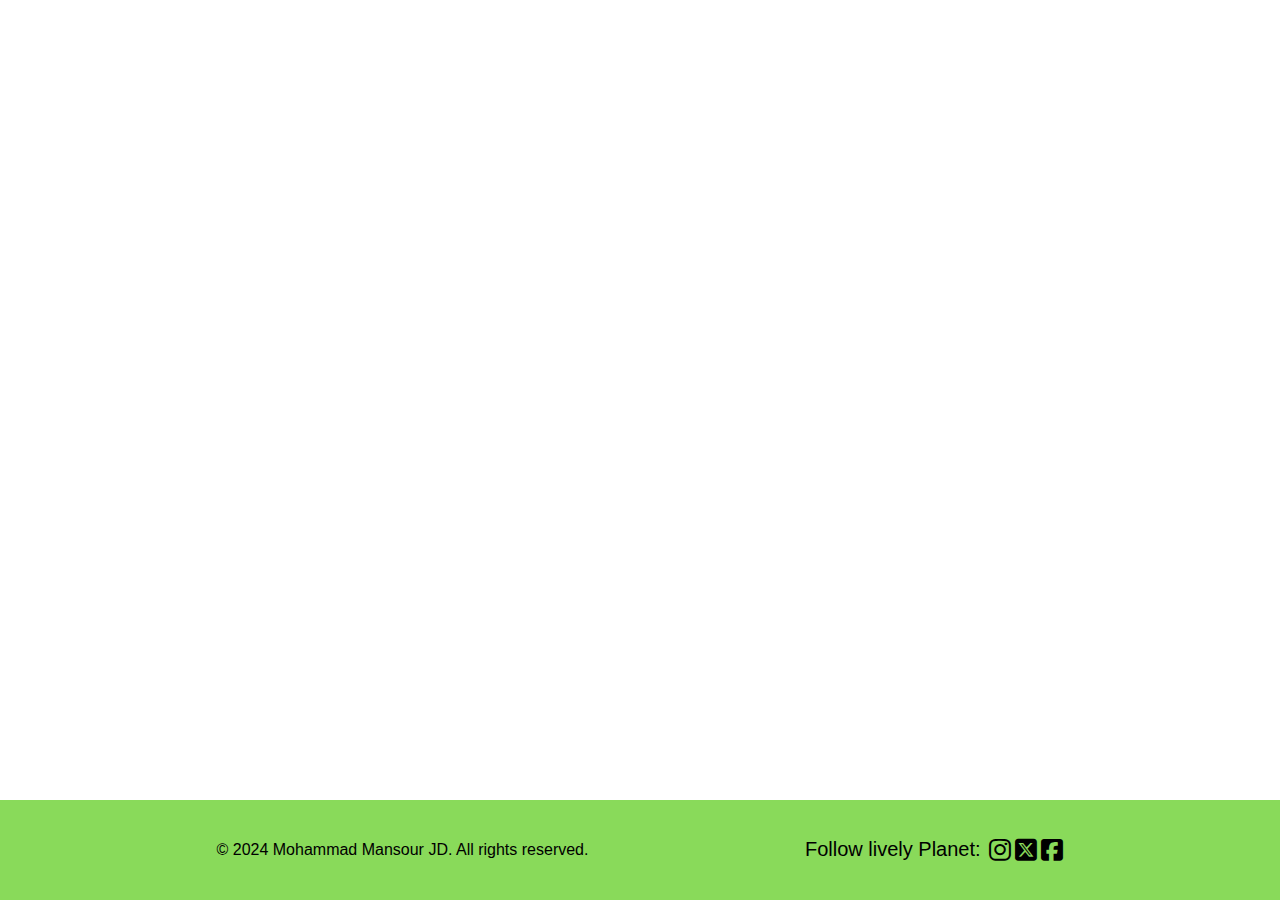
==== html/destination.html @ 24da396a "feat(pages): began with new pages" ====
<!DOCTYPE html>
<html lang="en">
  <head>
    <meta charset="UTF-8" />
    <meta name="viewport" content="width=device-width, initial-scale=1.0" />
    <link rel="stylesheet" href="../styles/index.css" />
    <link
      rel="stylesheet"
      href="https://cdnjs.cloudflare.com/ajax/libs/font-awesome/6.5.1/css/all.min.css"
    />
    <title>Lively Planet</title>
  </head>
  <body>
    
  </body>
  <footer class="main-footer">
    <div><p>&copy; 2024 Mohammad Mansour JD. All rights reserved.</p></div>
    <div class="follow-us">
      <p>
        Follow lively Planet: 
      </p>
      <div>
        <i class="fa-brands fa-instagram"></i>
        <i class="fa-brands fa-square-x-twitter"></i>
        <i class="fa-brands fa-square-facebook"></i>
      </div>
    </div>
  </footer>
</body>
</html>
</html>
---- styles/index.css ----
* {
  padding: 0;
  margin: 0;
  box-sizing: border-box;
}

body {
  font-family: sans-serif;
}

.header {
  position: fixed;
  display: flex;
  flex-direction: row;
  width: 100%;
  background-color: transparent;
  font-family: fantasy;
  font-size: 25px;
}

.searchbar-color {
  background-color: rgba(255, 0, 0, 0.5);
}

.searchbar-header {
  display: flex;
  align-self: center;
  flex: 2;
  justify-content: center;
}

.logo-header {
  flex: 2;
  display: flex;
  flex-direction: row;
  justify-content: center;
}

.page-icon {
  height: 30px;
  width: 30px;
  object-fit: cover;
}

.icon-title {
  display: flex;
  align-self: center;
  padding: 5px;
  font-family: fantasy;
  font-size: 30px;
  color: white;
  text-decoration: none;
}

.nav-header {
  display: flex;
  align-self: center;
  flex: 2;
  justify-content: stretch;
}

nav {
  display: block;
}

nav ul {
  align-items: center;
  margin: 0 auto;
  padding: 0;
  list-style-type: none;
  display: flex;
  flex-direction: row;
  flex-wrap: wrap;
  height: 100px;
  max-width: 1500px;
  width: 100%;
  background-color: transparent;
}
nav ul li {
  opacity: 100%;
}

nav ul li:hover {
  opacity: 70%;
}

nav ul li a {
  flex-grow: 1;
  box-sizing: border-box;
  text-decoration: none;
  color: white;
  box-shadow: 3px 3px 5px transparent;
  padding: 20px;
}

.hero-section-images {
  display: flex;
  flex-grow: 1;
  flex-shrink: 1;
  flex-basis: 0%;
  flex-direction: row;
  align-items: center;
  flex-wrap: nowrap;
  width: 100%;
  justify-content: space-around;
}

.leftimg {
  position: relative;
  opacity: 100%;
  width: 33.33%;
  margin: 5px;
}

.middleimg {
  position: relative;
  opacity: 100%;
  width: 33.33%;
  margin: 5px;
}

.rightimg {
  position: relative;
  opacity: 100%;
  width: 33.33%;
  margin: 5px;
}
.column {
  flex: 33.33%;
  padding: 0px;
  object-fit: cover;
}
.column img {
  object-fit: cover;
  width: 100%;
  min-height: 450px;
}
.row {
  display: flex;
}

.container {
  align-items: center;
  display: flex;
  flex-direction: row;
  justify-content: center;
  gap: 20%;
  height: 200px;
}

.btn {
  text-decoration: none;
  font-size: 20px;
  font-weight: bold;
  padding: 15px 50px;
  color: black;
  background-color: rgb(137, 218, 90);
  border-radius: 30px;
}

.text-uppercase {
  font-family: monospace;
  font-size: large;
  text-transform: uppercase;
}

.card-container {
  display: flex;
  flex-direction: row;
  justify-content: center;
  gap: 1%;
  align-items: center;
  height: 200px;
}

.card {
  width: 300px;
  border: 1px solid transparent;
  border-radius: 8px;
  margin: 10px;
  overflow: hidden;
}

.card img {
  width: 100%;
  height: fit-content;
  border-radius: 8px;
}

.card-content {
  padding: 10px;
}

.captions {
  text-decoration: none;
  color: black;
  font-family: "Segoe UI", Tahoma, Geneva, Verdana, sans-serif;
  font-weight: bold;
}

.fa-brands{
    font-size: 25px;
}



.follow-us  {
    display: flex;
    gap: 8px;
}

.follow-us p {
    font-size: 20px;
    font-family: 'Segoe UI', Tahoma, Geneva, Verdana, sans-serif ;
}

.main-footer {
  display: flex;
  position: fixed;
  flex-direction: row;
  align-items: center;
  justify-content: space-evenly;
  background-color: rgb(137, 218, 90);
  border: 5px;
  height: 100px;
  bottom: 0;
  width: 100%;
  color: black;
  font-family: 'Segoe UI', Tahoma, Geneva, Verdana, sans-serif, Cochin, Georgia, Times, "Times New Roman", serif;
}

@media screen and (max-width: 1024px) {
  .column {
    width: 100%;
  }
}
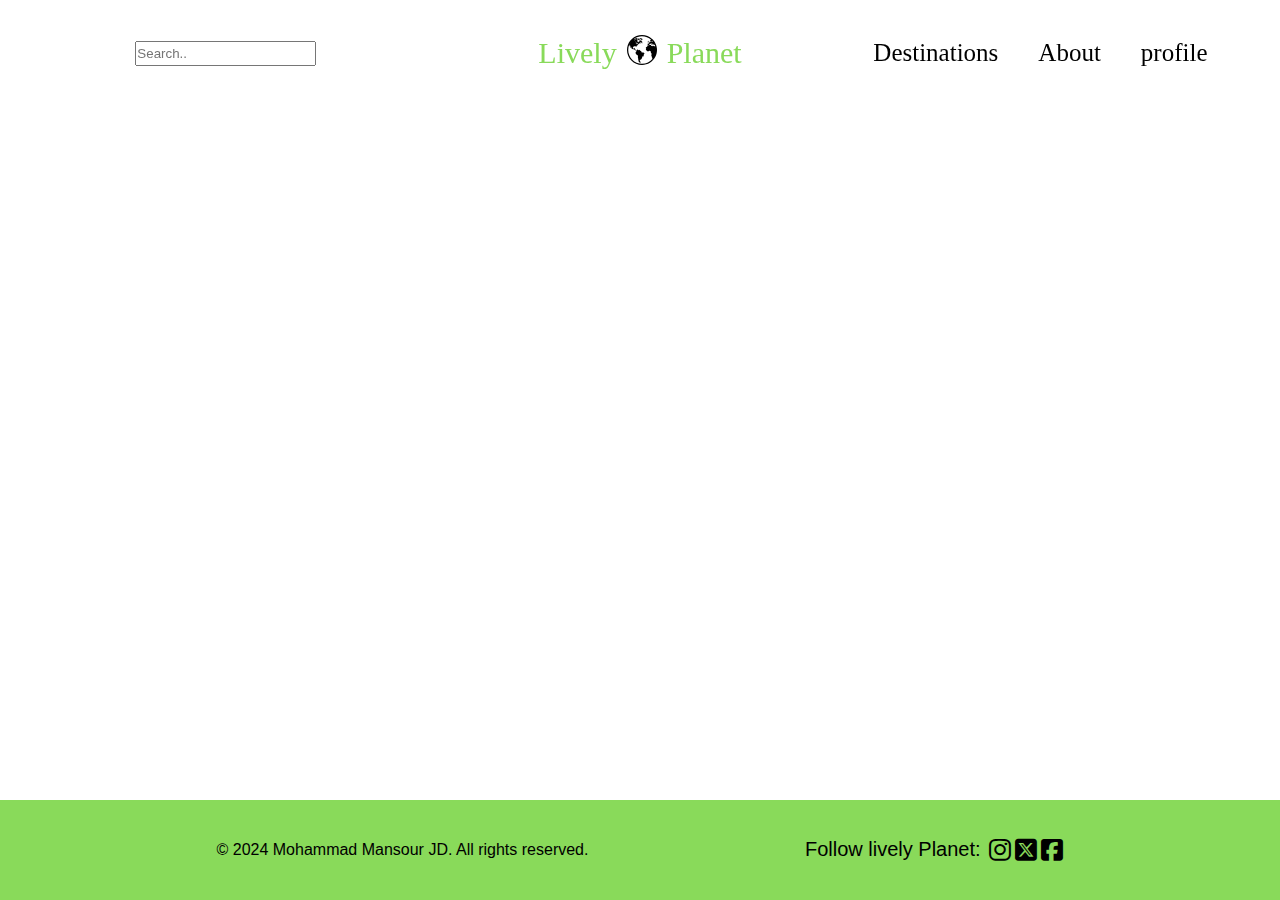
==== commit 2462788d: "feat(profile): profile page added with user info and some fixes" ====
--- a/html/destination.html
+++ b/html/destination.html
@@ -4,15 +4,38 @@
     <meta charset="UTF-8" />
     <meta name="viewport" content="width=device-width, initial-scale=1.0" />
     <link rel="stylesheet" href="../styles/index.css" />
+    <link rel="stylesheet" href="../styles/destination.css" />
     <link
       rel="stylesheet"
       href="https://cdnjs.cloudflare.com/ajax/libs/font-awesome/6.5.1/css/all.min.css"
     />
-    <title>Lively Planet</title>
+    <title>Destination</title>
   </head>
   <body>
-    
-  </body>
+  <div class="header">
+    <div class="searchbar-header">
+        <i class="fa-solid fa-magnifying-glass" style="color: white"></i><input
+        type="text" placeholder="Search..""/>
+      </div>
+    <div class="logo-header">
+      <div class="icon-title"><a class="icon-title" href="./index.html">Lively</a></div>
+      <div><a href="./index.html">
+        <img class="page-icon" style="height: 100px;" ;" src="../images/earth-svgrepo-com.svg"></a>
+      </div>
+      <div class="icon-title"><a class="icon-title" href="./index.html">Planet</a></div>
+    </div>
+    <div class="nav-header">
+      <nav>
+        <ul>
+          <li><a href="./destination.html">Destinations</a></li>
+          <li><a href="#">About</a></li>
+          <li><a href="./profile.html">profile</a></li>
+          <!-- <li><i class="fa-solid fa-user">Profile</i></li> -->
+        </ul>
+      </nav>
+    </div>
+  </div>
+</body>
   <footer class="main-footer">
     <div><p>&copy; 2024 Mohammad Mansour JD. All rights reserved.</p></div>
     <div class="follow-us">
--- a/styles/destination.css
+++ b/styles/destination.css
@@ -0,0 +1,12 @@
+.header{
+    background-color: transparent;
+}
+
+
+nav ul li a{
+    color: black;
+}
+
+.icon-title{
+    color: rgb(137, 218, 90);
+}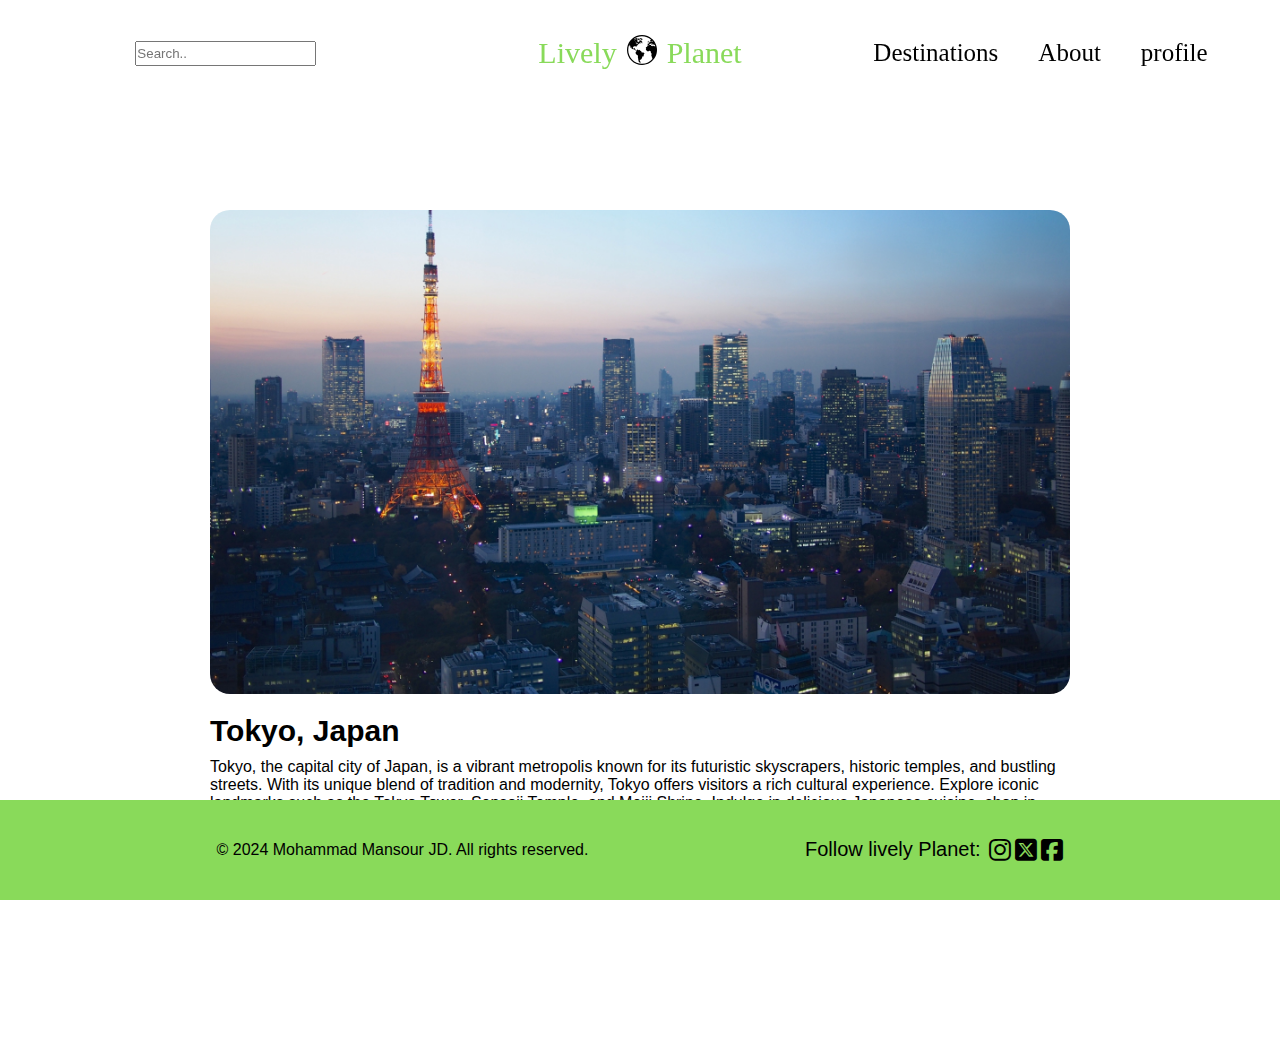
==== commit 2997f871: "feat(destination):Tried card view destination page" ====
--- a/html/destination.html
+++ b/html/destination.html
@@ -35,7 +35,24 @@
       </nav>
     </div>
   </div>
-</body>
+
+<body>
+  <!-- Header -->
+  <div class="header">
+    <!-- Include the header content here -->
+  </div>
+
+  <div class="destination-content">
+    <div class="destination-card">
+      <img src="/images/tokyo.jpg" alt="Tokyo Image">
+      <div class="destination-guide">
+        <h2><strong>Tokyo, Japan</strong></h2>
+        <p>Tokyo, the capital city of Japan, is a vibrant metropolis known for its futuristic skyscrapers, historic temples, and bustling streets. With its unique blend of tradition and modernity, Tokyo offers visitors a rich cultural experience. Explore iconic landmarks such as the Tokyo Tower, Sensoji Temple, and Meiji Shrine. Indulge in delicious Japanese cuisine, shop in trendy neighborhoods like Shibuya and Harajuku, and immerse yourself in the city's dynamic nightlife scene.</p>
+      </div>
+    </div>
+  </div>
+  </div>
+
   <footer class="main-footer">
     <div><p>&copy; 2024 Mohammad Mansour JD. All rights reserved.</p></div>
     <div class="follow-us">
--- a/styles/destination.css
+++ b/styles/destination.css
@@ -9,4 +9,37 @@
 
 .icon-title{
     color: rgb(137, 218, 90);
-}+}
+.destination-content {
+    margin-top: 0px; 
+    padding: 200px;
+  }
+  
+  .destination-card {
+    display: flex;
+    flex-direction: column;
+    align-items: center;
+    background-color: #fff;
+    border: 1px solid trans;
+    border-radius: 8px;
+    padding: 10px;
+    max-width: 1500px; 
+    margin: 0 auto;
+  }
+  
+  .destination-card img {
+    max-width: 100%;
+    border-radius: 20px;
+    margin-bottom: 20px;
+  }
+  
+  .destination-guide h2 {
+    font-family: 'Segoe UI', Tahoma, Geneva, Verdana, sans-serif;
+    font-size: 30px;
+    margin-bottom: 10px;
+  }
+  
+  .destination-guide p {
+    font-family: 'Segoe UI', Tahoma, Geneva, Verdana, sans-serif;
+    margin-bottom: 15px;
+  }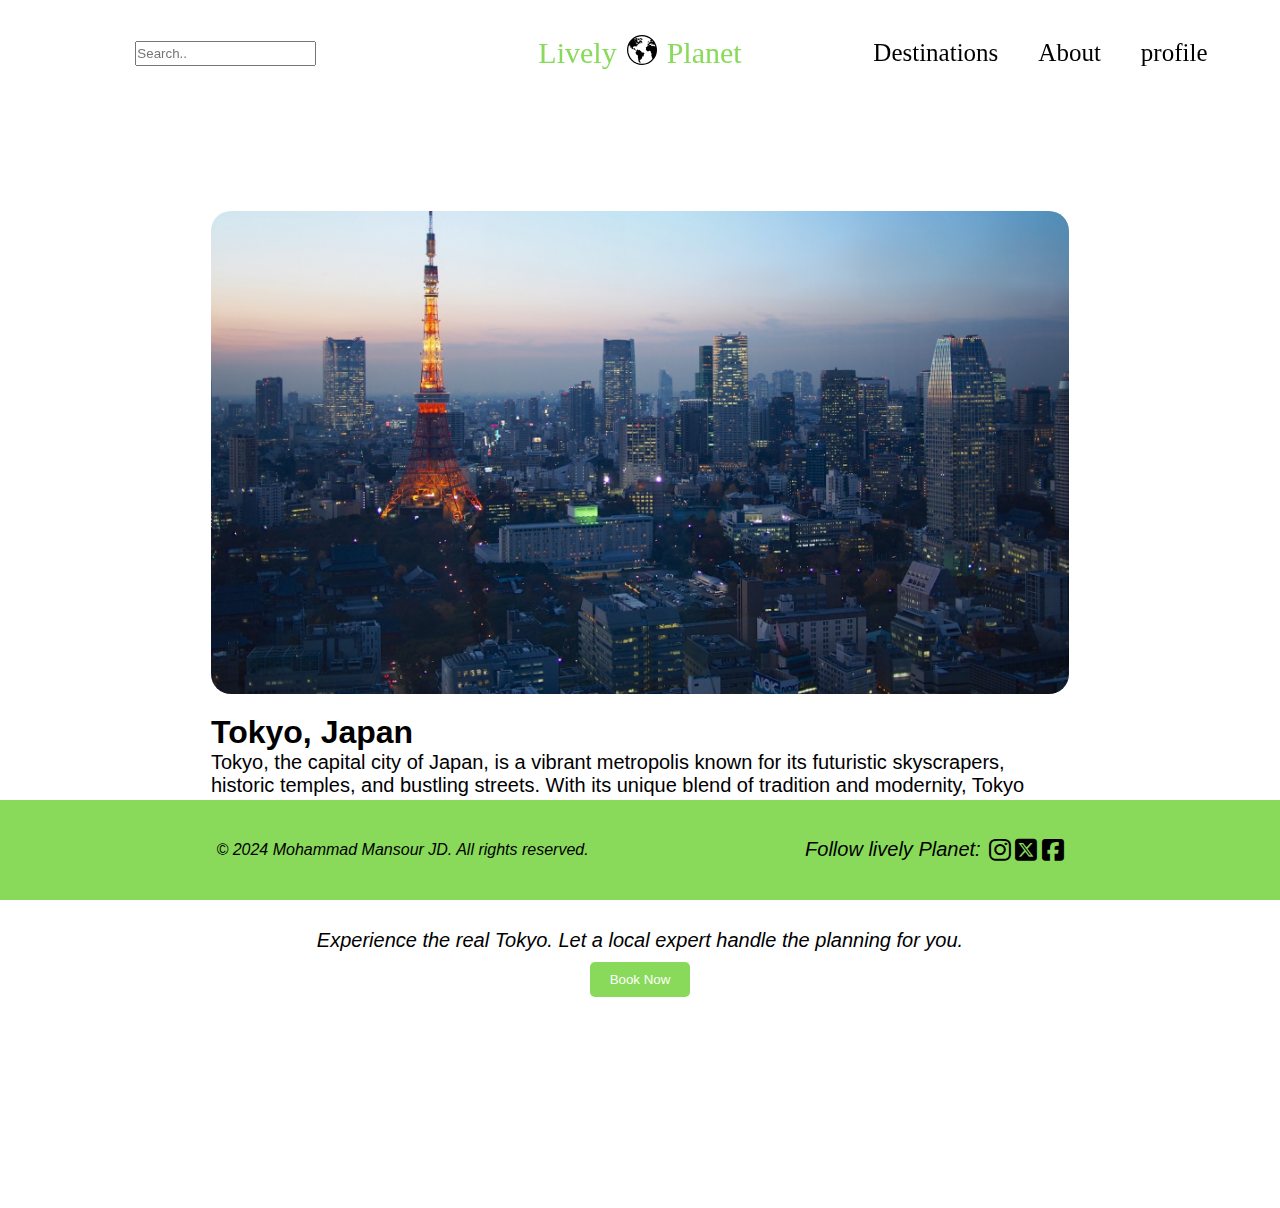
==== commit cf3fc19c: "chore(destination): worked but the book now button didn't" ====
--- a/html/destination.html
+++ b/html/destination.html
@@ -46,12 +46,17 @@
     <div class="destination-card">
       <img src="/images/tokyo.jpg" alt="Tokyo Image">
       <div class="destination-guide">
-        <h2><strong>Tokyo, Japan</strong></h2>
-        <p>Tokyo, the capital city of Japan, is a vibrant metropolis known for its futuristic skyscrapers, historic temples, and bustling streets. With its unique blend of tradition and modernity, Tokyo offers visitors a rich cultural experience. Explore iconic landmarks such as the Tokyo Tower, Sensoji Temple, and Meiji Shrine. Indulge in delicious Japanese cuisine, shop in trendy neighborhoods like Shibuya and Harajuku, and immerse yourself in the city's dynamic nightlife scene.</p>
+        <div class="destination-guide">
+          <h1>Tokyo, Japan</h1>
+          <p>Tokyo, the capital city of Japan, is a vibrant metropolis known for its futuristic skyscrapers, historic temples, and bustling streets. With its unique blend of tradition and modernity, Tokyo offers visitors a rich cultural experience. Explore iconic landmarks such as the Tokyo Tower, Sensoji Temple, and Meiji Shrine. Indulge in delicious Japanese cuisine, shop in trendy neighborhoods like Shibuya and Harajuku, and immerse yourself in the city's dynamic nightlife scene.</p>
+        </div>
+        <div class="button-container">
+          <div class="booking-info">
+            <p>Experience the real Tokyo. Let a local expert handle the planning for you.</p>
+          </div>
+          <button class="book-now-button">Book Now</button>
+        </div>
       </div>
-    </div>
-  </div>
-  </div>
 
   <footer class="main-footer">
     <div><p>&copy; 2024 Mohammad Mansour JD. All rights reserved.</p></div>
--- a/styles/index.css
+++ b/styles/index.css
@@ -221,6 +221,7 @@
   align-items: center;
   justify-content: space-evenly;
   background-color: rgb(137, 218, 90);
+  font-style: italic;
   border: 5px;
   height: 100px;
   bottom: 0;
--- a/styles/destination.css
+++ b/styles/destination.css
@@ -1,45 +1,107 @@
-.header{
-    background-color: transparent;
+.header {
+  background-color: transparent;
+}
+
+nav ul li a {
+  color: black;
+}
+
+.icon-title {
+  color: rgb(137, 218, 90);
+}
+.destination-content {
+  display: flex;
+  margin-top: 0px;
+  padding: 200px;
 }
 
 
-nav ul li a{
-    color: black;
+
+.destination-card {
+  display: flex;
+  flex-direction: column;
+  align-items: center;
+  background-color: #fff;
+  border: 1px solid transparent;
+  border-radius: 8px;
+  padding: 10px;
+  max-width: 1500px;
+  margin: 0 auto;
 }
 
-.icon-title{
-    color: rgb(137, 218, 90);
+.destination-card img {
+  max-width: 100%;
+  border-radius: 20px;
+  margin-bottom: 20px;
 }
-.destination-content {
-    margin-top: 0px; 
-    padding: 200px;
-  }
-  
-  .destination-card {
+
+.destination-guide h2 {
+  font-family: "Segoe UI", Tahoma, Geneva, Verdana, sans-serif;
+  font-size: 30px;
+  margin-bottom: 10px;
+}
+
+.destination-guide p {
+    font-size: 20px;
+  font-family: "Segoe UI", Tahoma, Geneva, Verdana, sans-serif;
+  margin-bottom: 10px;
+}
+
+
+.booking-info {
+  text-align: center;
+  font-style: italic;
+}
+
+.button-container {
     display: flex;
     flex-direction: column;
     align-items: center;
+    margin-top: 40px;
+  }
+
+  .button-box {
     background-color: #fff;
-    border: 1px solid trans;
+    border: 1px solid #ccc;
     border-radius: 8px;
-    padding: 10px;
-    max-width: 1500px; 
-    margin: 0 auto;
+    box-shadow: 0 2px 4px ;
+    padding: 20px;
+    width: 100%;
   }
-  
-  .destination-card img {
-    max-width: 100%;
-    border-radius: 20px;
-    margin-bottom: 20px;
+
+  .book-now-button {
+    padding: 10px 20px;
+    background-color: rgb(137, 218, 90);
+    color: white;
+    border: none;
+    border-radius: 5px;
+    cursor: pointer;
   }
-  
-  .destination-guide h2 {
-    font-family: 'Segoe UI', Tahoma, Geneva, Verdana, sans-serif;
-    font-size: 30px;
-    margin-bottom: 10px;
+
+  .book-now-button:hover{
+    opacity: 80%;
   }
-  
-  .destination-guide p {
-    font-family: 'Segoe UI', Tahoma, Geneva, Verdana, sans-serif;
-    margin-bottom: 15px;
-  }+
+@media (min-width: 768px) {
+  .action-buttons {
+    flex-direction: row;
+    align-items: center;
+    justify-content: center;
+  }
+}
+
+.main-footer {
+    display: flex;
+    position: fixed;
+    flex-direction: row;
+    align-items: center;
+    justify-content: space-evenly;
+    background-color: rgb(137, 218, 90);
+    font-style: italic;
+    border: 5px;
+    height: 100px;
+    bottom: 0;
+    width: 100%;
+    color: black;
+    font-family: 'Segoe UI', Tahoma, Geneva, Verdana, sans-serif, Cochin, Georgia, Times, "Times New Roman", serif;
+  }
